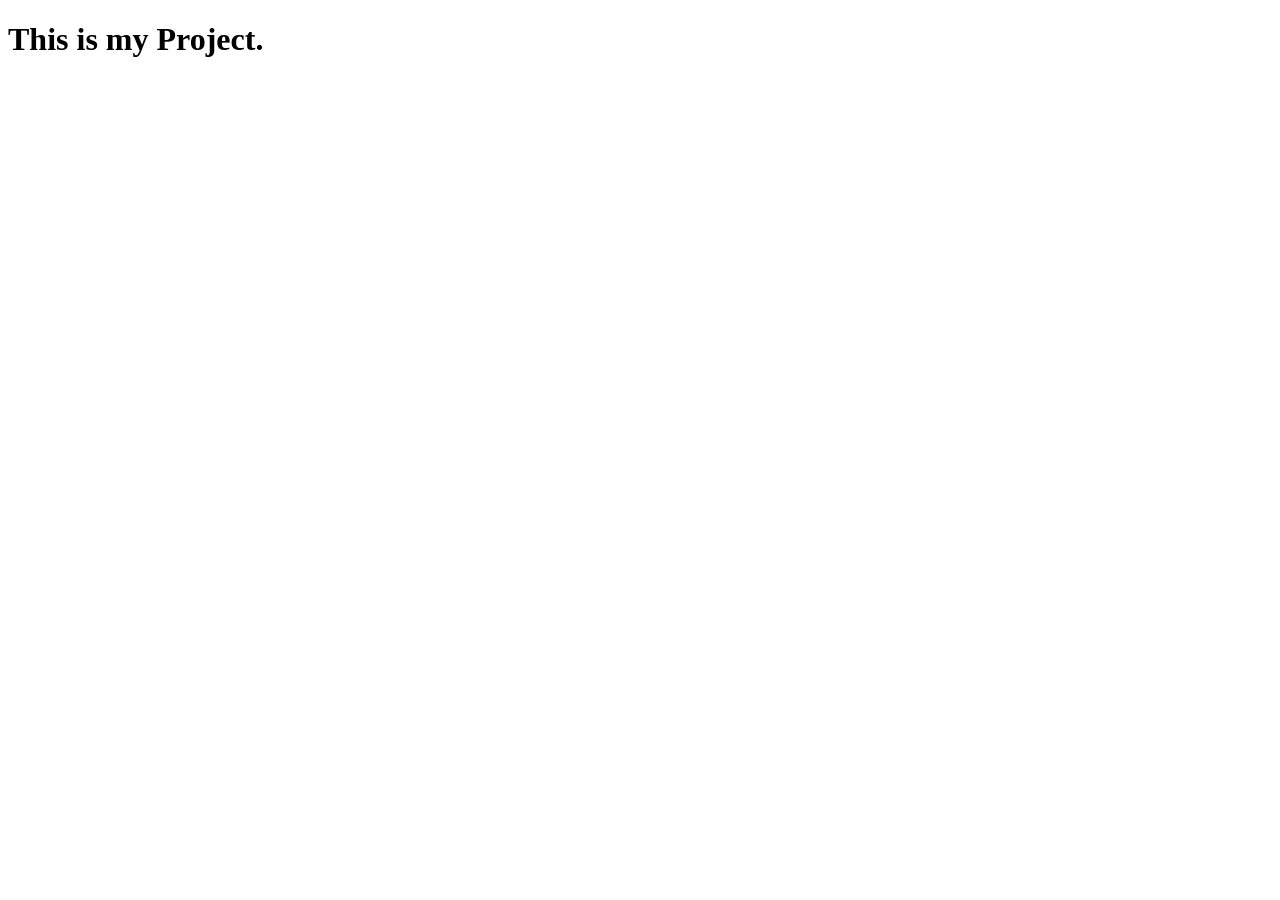
==== index.html @ 474b1689 "Added index.html file" ====
<!DOCTYPE html>
<html lang="en">
<head>
    <meta charset="UTF-8">
    <meta name="viewport" content="width=, initial-scale=1.0">
    <title>Document</title>
</head>
<body>
    <h1>This is my Project.</h1>
</body>
</html>
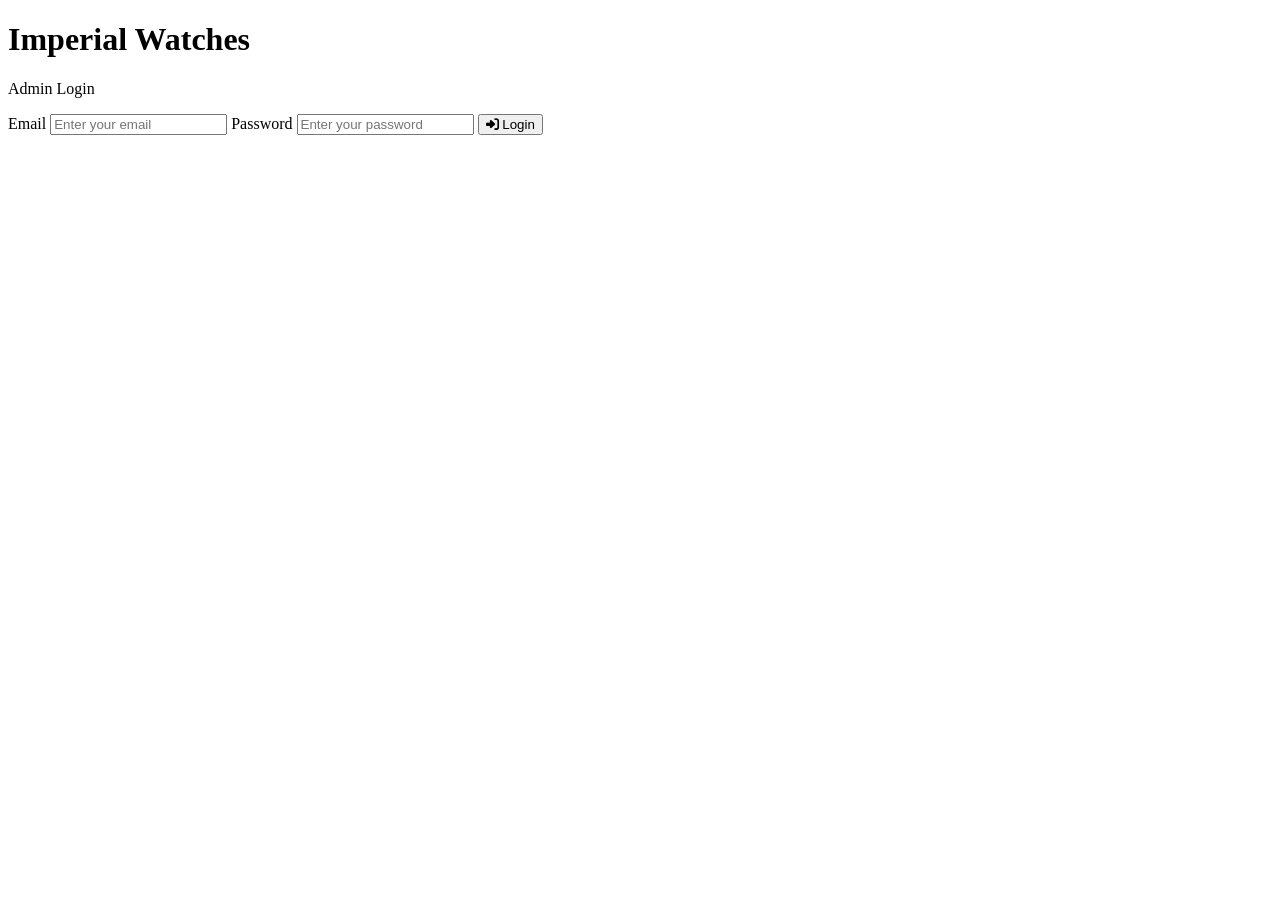
==== commit 03020428: ""Renamed login page to index for GitHub Pages"" ====
--- a/index.html
+++ b/index.html
@@ -1,11 +1,36 @@
-<!DOCTYPE html>
+<!doctype html>
 <html lang="en">
-<head>
-    <meta charset="UTF-8">
-    <meta name="viewport" content="width=, initial-scale=1.0">
-    <title>Document</title>
-</head>
-<body>
-    <h1>This is my Project.</h1>
-</body>
-</html>+  <head>
+    <meta charset="UTF-8" />
+    <meta name="viewport" content="width=device-width, initial-scale=1.0" />
+
+    <title>Imperial Watches - Login</title>
+
+    <link rel="stylesheet" href="login.css" />
+
+    <link
+      rel="stylesheet"
+      href="https://cdnjs.cloudflare.com/ajax/libs/font-awesome/6.7.2/css/all.min.css"
+    />
+  </head>
+
+  <body>
+    <div class="login-box">
+      <h1>Imperial Watches</h1>
+
+      <p>Admin Login</p>
+
+      <form action="dashboard.html">
+        <label>Email</label>
+        <input type="email" placeholder="Enter your email" required />
+
+        <label>Password</label>
+        <input type="password" placeholder="Enter your password" required />
+
+        <button type="submit">
+          <i class="fa-solid fa-right-to-bracket"></i> Login
+        </button>
+      </form>
+    </div>
+  </body>
+</html>
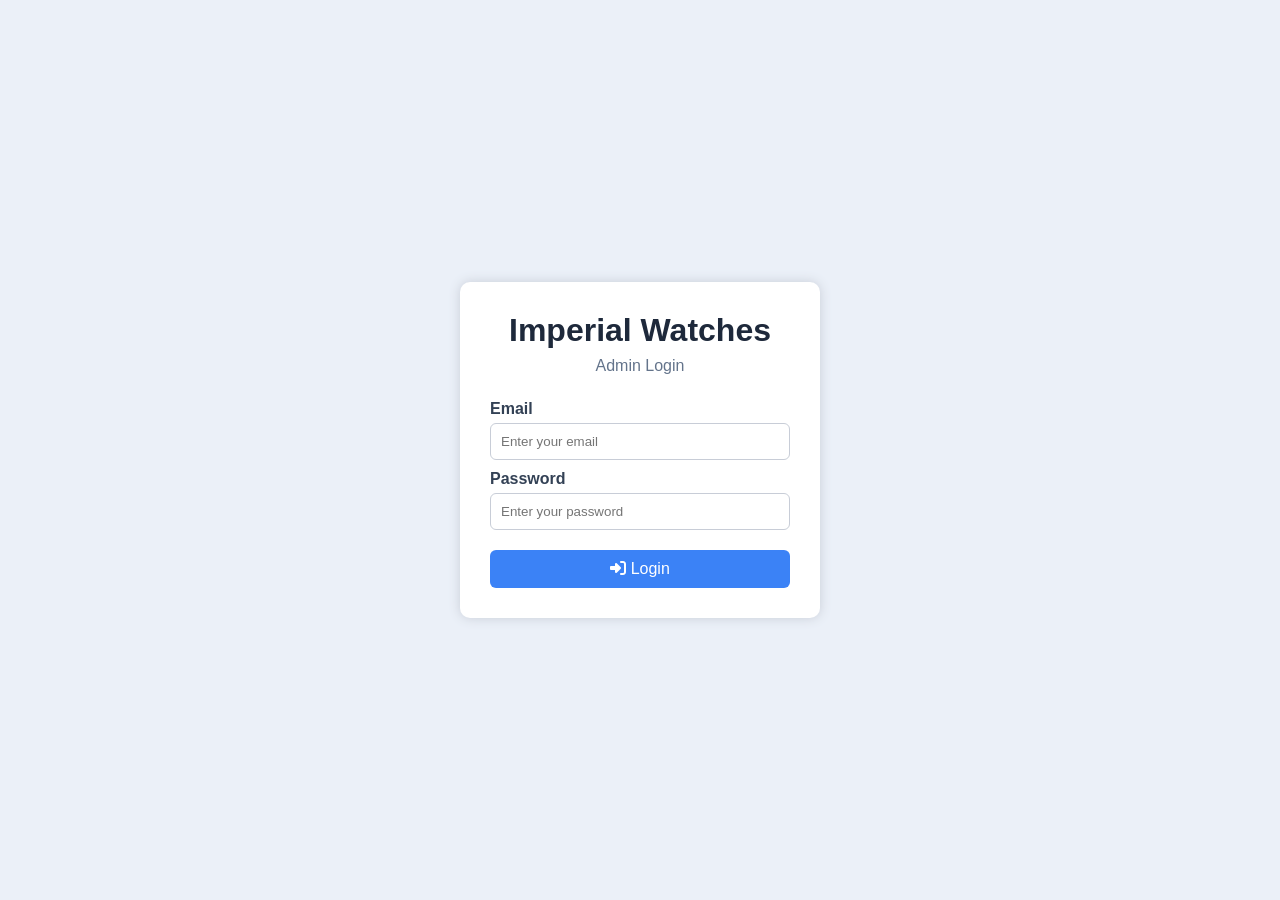
==== commit 8ac39469: "login" ====
--- a/index.html
+++ b/index.html
@@ -6,7 +6,7 @@
 
     <title>Imperial Watches - Login</title>
 
-    <link rel="stylesheet" href="login.css" />
+    <link rel="stylesheet" href="Login.css" />
 
     <link
       rel="stylesheet"
--- a/Login.css
+++ b/Login.css
@@ -0,0 +1,69 @@
+*{
+margin:0;
+padding:0;
+box-sizing:border-box;
+font-family:Arial,sans-serif;
+}
+
+body{
+background:rgb(235,240,248);
+display:flex;
+justify-content:center;
+align-items:center;
+height:100vh;
+}
+
+.login-box{
+width:360px;
+background:white;
+padding:30px;
+border-radius:10px;
+box-shadow:0 0 12px rgb(200,205,215);
+}
+
+h1{
+text-align:center;
+color:rgb(30,41,59);
+margin-bottom:8px;
+}
+
+p{
+text-align:center;
+color:rgb(100,116,139);
+margin-bottom:25px;
+}
+
+label{
+display:block;
+margin:10px 0 5px;
+font-weight:bold;
+color:rgb(51,65,85);
+}
+
+input{
+width:100%;
+padding:10px;
+border:1px solid rgb(200,205,215);
+border-radius:6px;
+outline:none;
+}
+
+input:focus{
+border-color:rgb(59,130,246);
+}
+
+button{
+width:100%;
+margin-top:20px;
+padding:10px;
+background:rgb(59,130,246);
+color:white;
+border:none;
+border-radius:6px;
+font-size:16px;
+cursor:pointer;
+}
+
+button:hover{
+background:rgb(37,99,235);
+}
